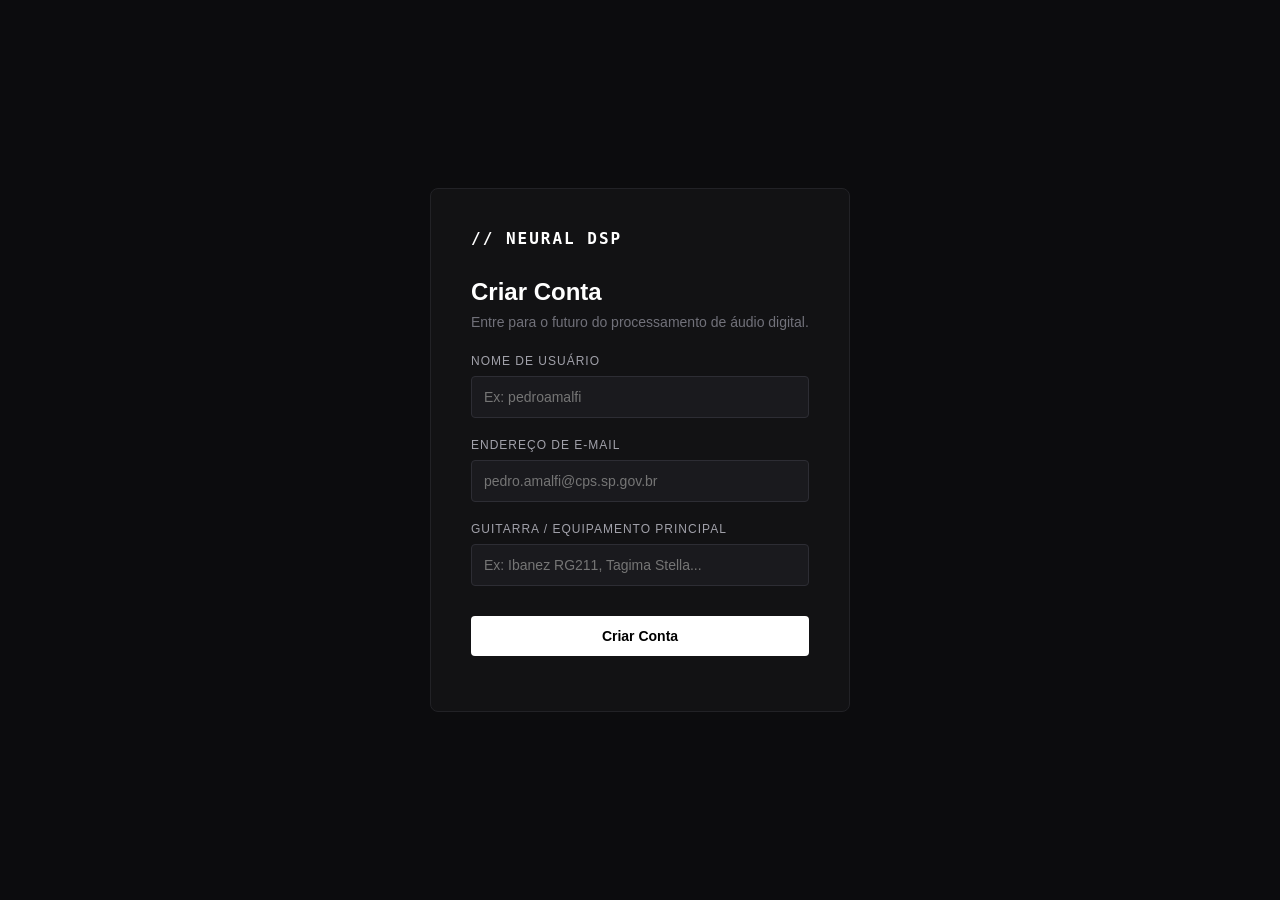
==== index.html @ af1f2f1b "Add files via upload" ====
<!DOCTYPE html>
<html lang="pt-BR">
<head>
    <meta charset="UTF-8">
    <meta name="viewport" content="width=device-width, initial-scale=1.0">
    <title>Neural DSP // Criar Conta</title>
    <link rel="stylesheet" href="style.css">
</head>
<body class="layout-centralizado">

    <div class="caixa-login">
        <div class="logo-site">// NEURAL DSP</div>
        
        <h2>Criar Conta</h2>
        <p class="subtitulo">Entre para o futuro do processamento de áudio digital.</p>

        <form id="formCadastro">
            <div class="campo">
                <label for="username">Nome de Usuário</label>
                <input type="text" id="username" placeholder="Ex: pedroamalfi">
            </div>

            <div class="campo">
                <label for="email">Endereço de E-mail</label>
                <input type="email" id="email" placeholder="pedro.amalfi@cps.sp.gov.br">
            </div>

            <div class="campo">
                <label for="guitarra">Guitarra / Equipamento Principal</label>
                <input type="text" id="guitarra" placeholder="Ex: Ibanez RG211, Tagima Stella...">
            </div>

            <button type="submit" class="btn-principal">Criar Conta</button>
        </form>

        <p id="mensagemErro" class="feedback-erro"></p>
    </div>

    <script src="script.js"></script>
</body>
</html>
---- style.css ----
* {
    box-sizing: border-box;
    margin: 0;
    padding: 0;
}

body {
    font-family: -apple-system, BlinkMacSystemFont, "Segoe UI", Roboto, Helvetica, Arial, sans-serif;
    background-color: #0c0c0e;
    color: #e4e4e7;
    overflow-x: hidden;
}

.layout-centralizado {
    display: flex;
    justify-content: center;
    align-items: center;
    min-height: 100vh;
}

.caixa-login {
    background-color: #121214;
    border: 1px solid #222226;
    padding: 40px;
    border-radius: 8px;
    width: 100%;
    max-width: 420px;
}

.logo-site {
    font-family: monospace;
    font-weight: bold;
    letter-spacing: 2px;
    color: #fff;
    margin-bottom: 30px;
    font-size: 16px;
}

h2 {
    color: #fff;
    font-size: 24px;
    margin-bottom: 8px;
}

.subtitulo {
    color: #71717a;
    font-size: 14px;
    margin-bottom: 24px;
}

.campo {
    margin-bottom: 20px;
}

label {
    display: block;
    font-size: 12px;
    text-transform: uppercase;
    letter-spacing: 1px;
    color: #a1a1aa;
    margin-bottom: 8px;
}

input {
    width: 100%;
    padding: 12px;
    background-color: #1a1a1e;
    border: 1px solid #2d2d34;
    color: #fff;
    border-radius: 4px;
    font-size: 14px;
    transition: border-color 0.2s;
}

input:focus {
    border-color: #a1a1aa;
    outline: none;
}

.btn-principal {
    width: 100%;
    padding: 12px;
    background-color: #fff;
    color: #000;
    border: none;
    border-radius: 4px;
    font-weight: bold;
    font-size: 14px;
    cursor: pointer;
    margin-top: 10px;
    transition: background-color 0.2s;
}

.btn-principal:hover {
    background-color: #e4e4e7;
}

.btn-secundario {
    background: none;
    border: 1px solid #2d2d34;
    color: #a1a1aa;
    padding: 8px 16px;
    border-radius: 4px;
    cursor: pointer;
    font-size: 13px;
}

.btn-secundario:hover {
    border-color: #71717a;
    color: #fff;
}

.feedback-erro {
    color: #ef4444;
    font-size: 13px;
    margin-top: 15px;
    font-weight: 500;
}

.navbar {
    display: flex;
    justify-content: space-between;
    align-items: center;
    padding: 20px 40px;
    border-bottom: 1px solid #1a1a1e;
    background-color: #0c0c0e;
}

.perfil-menu {
    display: flex;
    align-items: center;
    gap: 12px;
    cursor: pointer;
}

.nav-user-name {
    font-size: 14px;
    color: #a1a1aa;
}

.avatar {
    width: 32px;
    height: 32px;
    background-color: #fff;
    border-radius: 50%;
    border: 2px solid #2d2d34;
}

.container {
    max-width: 1000px;
    margin: 60px auto;
    padding: 0 40px;
}

.titulo-boasvindas {
    font-size: 32px;
    color: #fff;
    font-weight: 400;
    margin-bottom: 40px;
}

.seccao-plugins h2 {
    font-size: 14px;
    text-transform: uppercase;
    color: #71717a;
    letter-spacing: 1px;
    margin-bottom: 20px;
}

.grid-plugins {
    display: grid;
    grid-template-columns: repeat(auto-fill, minmax(220px, 1fr));
    gap: 20px;
}

.cartao-plugin-vazio {
    display: flex;
    flex-direction: column;
    justify-content: center;
    align-items: center;
    height: 180px;
    background-color: #121214;
    border: 1px dashed #2d2d34;
    border-radius: 6px;
    color: #71717a;
    text-decoration: none;
    transition: all 0.2s;
}

.cartao-plugin-vazio:hover {
    border-color: #71717a;
    color: #fff;
    background-color: #161619;
}

.icone-mais {
    font-size: 28px;
    margin-bottom: 8px;
}

.oculto {
    display: none !important;
}

.cabecalho-perfil {
    display: flex;
    justify-content: space-between;
    align-items: center;
    border-bottom: 1px solid #1a1a1e;
    padding-bottom: 20px;
    margin-bottom: 30px;
}

.detalhes-perfil {
    background-color: #121214;
    border: 1px solid #1a1a1e;
    border-radius: 6px;
    padding: 10px 25px;
}

.linha-detalhe {
    display: flex;
    justify-content: space-between;
    padding: 20px 0;
    border-bottom: 1px solid #1a1a1e;
}

.linha-detalhe:last-child {
    border-bottom: none;
}

.linha-detalhe .rotulo {
    color: #71717a;
}

.linha-detalhe .valor {
    color: #fff;
    font-weight: 500;
}

.animar-entrada {
    animation: fadeIn 0.4s ease-out;
}

@keyframes fadeIn {
    from { opacity: 0; transform: translateY(10px); }
    to { opacity: 1; transform: translateY(0); }
}
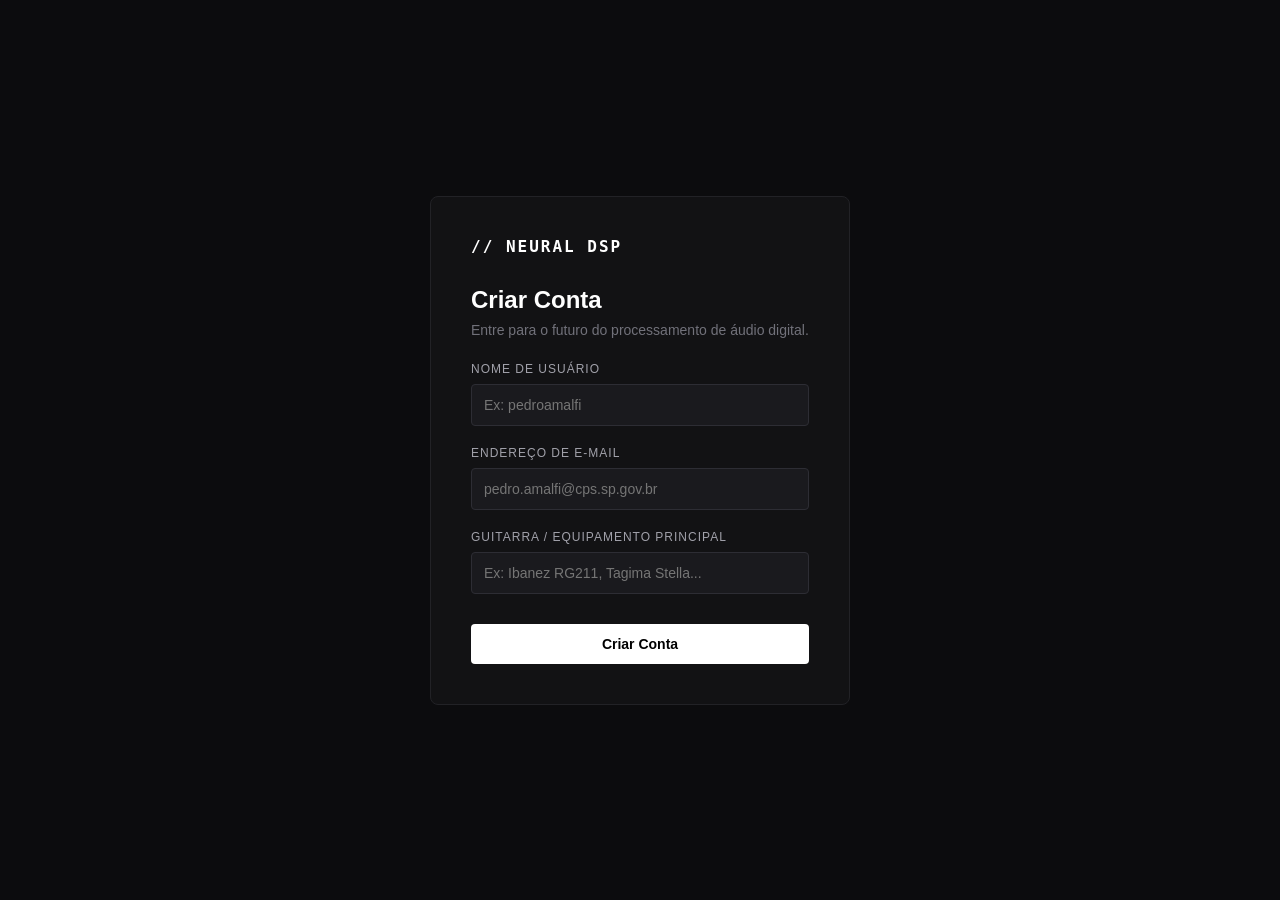
==== commit 09f47080: "Add files via upload" ====
--- a/index.html
+++ b/index.html
@@ -4,16 +4,20 @@
     <meta charset="UTF-8">
     <meta name="viewport" content="width=device-width, initial-scale=1.0">
     <title>Neural DSP // Criar Conta</title>
+    <!-- Vincula a folha de estilo customizada original -->
     <link rel="stylesheet" href="style.css">
 </head>
+<!-- Classe de layout centralizado customizada -->
 <body class="layout-centralizado">
 
+    <!-- Caixa de formulário principal estilizada via CSS original -->
     <div class="caixa-login">
         <div class="logo-site">// NEURAL DSP</div>
         
         <h2>Criar Conta</h2>
         <p class="subtitulo">Entre para o futuro do processamento de áudio digital.</p>
 
+        <!-- Formulário de cadastro processado via JavaScript -->
         <form id="formCadastro">
             <div class="campo">
                 <label for="username">Nome de Usuário</label>
@@ -33,9 +37,13 @@
             <button type="submit" class="btn-principal">Criar Conta</button>
         </form>
 
+        <!-- Parágrafo reservado para exibição de erros via JS -->
         <p id="mensagemErro" class="feedback-erro"></p>
     </div>
 
+    <!-- Script com as funções do projeto -->
     <script src="script.js"></script>
 </body>
 </html>
+
+    <!--676767767676767676767677677767676767776776767677777676767676767677676676766767767676776767676767767767677676776776767767676767767-->
--- a/style.css
+++ b/style.css
@@ -1,9 +1,11 @@
+/* Reseta margens e define padrão box-sizing global */
 * {
     box-sizing: border-box;
     margin: 0;
     padding: 0;
 }
 
+/*  */
 body {
     font-family: -apple-system, BlinkMacSystemFont, "Segoe UI", Roboto, Helvetica, Arial, sans-serif;
     background-color: #0c0c0e;
@@ -11,6 +13,7 @@
     overflow-x: hidden;
 }
 
+/* Flexbox pra centralizar o card de login no index */
 .layout-centralizado {
     display: flex;
     justify-content: center;
@@ -18,6 +21,7 @@
     min-height: 100vh;
 }
 
+/* Container do cadastro */
 .caixa-login {
     background-color: #121214;
     border: 1px solid #222226;
@@ -27,6 +31,7 @@
     max-width: 420px;
 }
 
+/* O titulo 'Neural DSP' la em cima */
 .logo-site {
     font-family: monospace;
     font-weight: bold;
@@ -36,22 +41,26 @@
     font-size: 16px;
 }
 
+/* Títulos das seções */
 h2 {
     color: #fff;
     font-size: 24px;
     margin-bottom: 8px;
 }
 
+/* Textos secundários explicativos */
 .subtitulo {
     color: #71717a;
     font-size: 14px;
     margin-bottom: 24px;
 }
 
+/* Espaçamento entre inputs do formulário */
 .campo {
     margin-bottom: 20px;
 }
 
+/* Rótulos dos campos de input */
 label {
     display: block;
     font-size: 12px;
@@ -61,6 +70,7 @@
     margin-bottom: 8px;
 }
 
+/* Estilização padrão dos inputs de texto */
 input {
     width: 100%;
     padding: 12px;
@@ -72,11 +82,13 @@
     transition: border-color 0.2s;
 }
 
+/* Efeito ao clicar/focar no input */
 input:focus {
     border-color: #a1a1aa;
     outline: none;
 }
 
+/* Botão de confirmação principal */
 .btn-principal {
     width: 100%;
     padding: 12px;
@@ -95,6 +107,7 @@
     background-color: #e4e4e7;
 }
 
+/* Botão secundário */
 .btn-secundario {
     background: none;
     border: 1px solid #2d2d34;
@@ -110,22 +123,17 @@
     color: #fff;
 }
 
-.feedback-erro {
-    color: #ef4444;
-    font-size: 13px;
-    margin-top: 15px;
-    font-weight: 500;
-}
-
+/* Barra de navegação superior */
 .navbar {
     display: flex;
     justify-content: space-between;
     align-items: center;
     padding: 20px 40px;
     border-bottom: 1px solid #1a1a1e;
-    background-color: #0c0c0e;
-}
-
+    background-color: #212529;
+}
+
+/* Área de perfil na navbar */
 .perfil-menu {
     display: flex;
     align-items: center;
@@ -138,6 +146,7 @@
     color: #a1a1aa;
 }
 
+/* Círculo da foto (q nao tem foto pq da mt trabalho) na navbar */
 .avatar {
     width: 32px;
     height: 32px;
@@ -146,12 +155,14 @@
     border: 2px solid #2d2d34;
 }
 
+/* Container central das tela */
 .container {
     max-width: 1000px;
     margin: 60px auto;
     padding: 0 40px;
 }
 
+/* Título de boas-vindas do painel */
 .titulo-boasvindas {
     font-size: 32px;
     color: #fff;
@@ -167,41 +178,24 @@
     margin-bottom: 20px;
 }
 
+/* Grid layout para organizar os cards de plugins */
 .grid-plugins {
     display: grid;
     grid-template-columns: repeat(auto-fill, minmax(220px, 1fr));
     gap: 20px;
 }
 
-.cartao-plugin-vazio {
-    display: flex;
-    flex-direction: column;
-    justify-content: center;
-    align-items: center;
-    height: 180px;
-    background-color: #121214;
-    border: 1px dashed #2d2d34;
-    border-radius: 6px;
-    color: #71717a;
-    text-decoration: none;
-    transition: all 0.2s;
-}
-
-.cartao-plugin-vazio:hover {
-    border-color: #71717a;
-    color: #fff;
-    background-color: #161619;
-}
-
-.icone-mais {
-    font-size: 28px;
-    margin-bottom: 8px;
-}
-
+/* Utilitário para forçar borda tracejada no card do Bootstrap */
+.border-dashed {
+    border-style: dashed !important;
+}
+
+/* Classe utilizada via JS para ocultar elementos */
 .oculto {
     display: none !important;
 }
 
+/* Bagui (cabeçalho) da página de perfil */
 .cabecalho-perfil {
     display: flex;
     justify-content: space-between;
@@ -211,6 +205,7 @@
     margin-bottom: 30px;
 }
 
+/* Tabela de exibição de dados do usuário */
 .detalhes-perfil {
     background-color: #121214;
     border: 1px solid #1a1a1e;
@@ -238,6 +233,7 @@
     font-weight: 500;
 }
 
+/* Animação do CSS pra ficar clean */
 .animar-entrada {
     animation: fadeIn 0.4s ease-out;
 }
@@ -246,3 +242,5 @@
     from { opacity: 0; transform: translateY(10px); }
     to { opacity: 1; transform: translateY(0); }
 }
+
+/* 676767767676767676767677677767676767776776767677777676767676767677676676766767767676776767676767767767677676776776767767676767767 */
